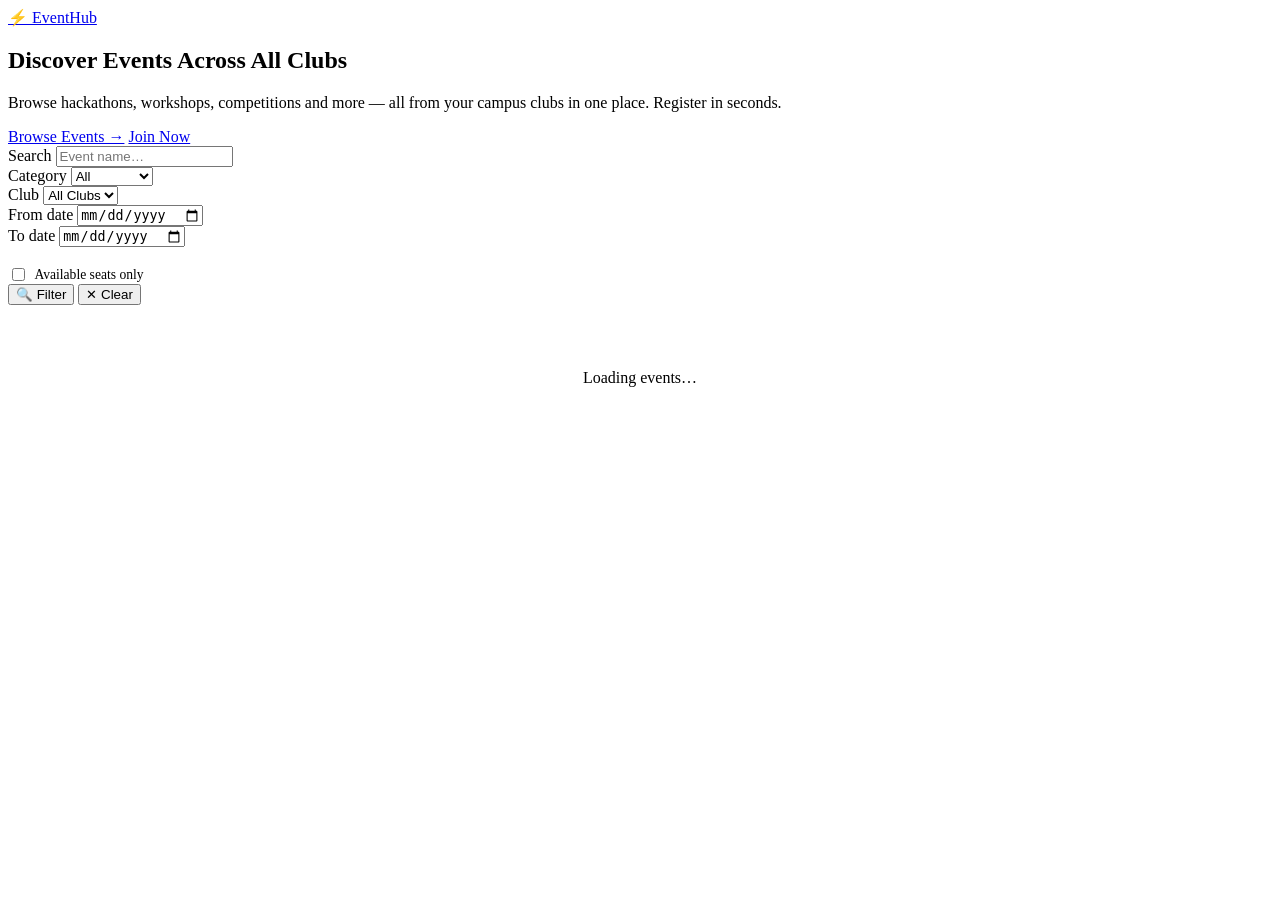
==== frontend/index.html @ 994a54f8 "working" ====
<!DOCTYPE html>
<html lang="en">

<head>
  <meta charset="UTF-8" />
  <meta name="viewport" content="width=device-width, initial-scale=1.0" />
  <title>EventHub — Multi-Club College Event Portal</title>
  <meta name="description" content="Discover and register for events across all college clubs in one place." />
  <link rel="stylesheet" href="/css/style.css" />
</head>

<body>
  <!-- NAV -->
  <nav>
    <div class="container nav-inner">
      <a href="/" class="nav-logo">⚡ EventHub</a>
      <div class="nav-links" id="nav-auth"></div>
    </div>
  </nav>

  <div class="container page-content">
    <!-- HERO -->
    <section class="hero">
      <h1>Discover Events <span class="hero-gradient">Across All Clubs</span></h1>
      <p>Browse hackathons, workshops, competitions and more — all from your campus clubs in one place. Register in
        seconds.</p>
      <div class="flex gap-1" style="justify-content:center;flex-wrap:wrap">
        <a href="#events" class="btn btn-primary">Browse Events →</a>
        <a href="/register.html" class="btn btn-secondary" id="hero-cta-reg">Join Now</a>
      </div>
    </section>

    <!-- FILTERS -->
    <section id="events">
      <div class="filters-bar">
        <div class="form-group">
          <label>Search</label>
          <input class="form-control" id="search" placeholder="Event name…" />
        </div>
        <div class="form-group">
          <label>Category</label>
          <select class="form-control" id="cat">
            <option value="">All</option>
            <option>Coding</option>
            <option>Robotics</option>
            <option>Design</option>
            <option>Music</option>
            <option>Sports</option>
            <option>Cultural</option>
            <option>Science</option>
            <option>Business</option>
            <option>Workshop</option>
            <option>Other</option>
          </select>
        </div>
        <div class="form-group">
          <label>Club</label>
          <select class="form-control" id="club-filter">
            <option value="">All Clubs</option>
          </select>
        </div>
        <div class="form-group">
          <label>From date</label>
          <input type="date" class="form-control" id="date-from" />
        </div>
        <div class="form-group">
          <label>To date</label>
          <input type="date" class="form-control" id="date-to" />
        </div>
        <div class="form-group" style="justify-content:flex-end">
          <label>&nbsp;</label>
          <label
            style="display:flex;align-items:center;gap:0.4rem;cursor:pointer;color:var(--text-secondary);font-size:0.85rem">
            <input type="checkbox" id="avail-only"> Available seats only
          </label>
        </div>
        <button class="btn btn-primary btn-sm" onclick="loadEvents()">🔍 Filter</button>
        <button class="btn btn-secondary btn-sm" onclick="clearFilters()">✕ Clear</button>
      </div>

      <!-- EVENT GRID -->
      <div class="events-grid" id="events-grid">
        <div style="grid-column:1/-1;text-align:center;padding:3rem;color:var(--text-muted)">
          <div class="spinner"></div>
          <p style="margin-top:1rem">Loading events…</p>
        </div>
      </div>
    </section>
  </div>

  <div id="toast-container"></div>

  <script type="module">
    import { eventsAPI, clubsAPI, isLoggedIn, isAdmin, getUser } from '/js/api.js';
    import { updateNav, buildEventCard, toast } from '/js/ui.js';

    updateNav();

    // Hide hero CTA if already logged in
    if (isLoggedIn()) {
      const el = document.getElementById('hero-cta-reg');
      if (el) el.style.display = 'none';
    }

    let registeredIds = new Set();
    let typingTimer;

    async function init() {
      // load registered events for badge display
      if (isLoggedIn()) {
        try {
          const { registrationsAPI } = await import('/js/api.js');
          const regs = await registrationsAPI.myRegistrations();
          regs.forEach(r => registeredIds.add(r.event_id));
        } catch { }
      }
      // Load clubs for filter
      try {
        const clubs = await clubsAPI.list();
        const sel = document.getElementById('club-filter');
        clubs.forEach(c => {
          const o = document.createElement('option');
          o.value = c.id; o.textContent = c.name;
          sel.appendChild(o);
        });
      } catch { }
      await loadEvents();
    }

    window.loadEvents = async function () {
      const grid = document.getElementById('events-grid');
      grid.innerHTML = `<div style="grid-column:1/-1;text-align:center;padding:3rem;color:var(--text-muted)"><div class="spinner"></div><p style="margin-top:1rem">Loading…</p></div>`;
      try {
        const params = {
          search: document.getElementById('search').value.trim() || undefined,
          category: document.getElementById('cat').value || undefined,
          club_id: document.getElementById('club-filter').value || undefined,
          date_from: document.getElementById('date-from').value ? document.getElementById('date-from').value + 'T00:00:00' : undefined,
          date_to: document.getElementById('date-to').value ? document.getElementById('date-to').value + 'T23:59:59' : undefined,
          available_only: document.getElementById('avail-only').checked || undefined,
        };
        const events = await eventsAPI.list(params);
        if (!events.length) {
          grid.innerHTML = `<div class="empty-state" style="grid-column:1/-1"><div class="empty-icon">📭</div><h3>No events found</h3><p>Try adjusting your filters.</p></div>`;
          return;
        }
        grid.innerHTML = events.map(e => buildEventCard(e, registeredIds)).join('');
      } catch (e) {
        grid.innerHTML = `<div class="empty-state" style="grid-column:1/-1"><div class="empty-icon">⚠️</div><h3>Failed to load events</h3><p>${e.message}</p></div>`;
      }
    };

    window.clearFilters = function () {
      ['search', 'date-from', 'date-to'].forEach(id => document.getElementById(id).value = '');
      document.getElementById('cat').value = '';
      document.getElementById('club-filter').value = '';
      document.getElementById('avail-only').checked = false;
      loadEvents();
    };

    // Debounce search
    document.getElementById('search').addEventListener('input', () => {
      clearTimeout(typingTimer);
      typingTimer = setTimeout(loadEvents, 400);
    });
    ['cat', 'club-filter', 'date-from', 'date-to', 'avail-only'].forEach(id =>
      document.getElementById(id).addEventListener('change', loadEvents));

    init();
  </script>
</body>

</html>
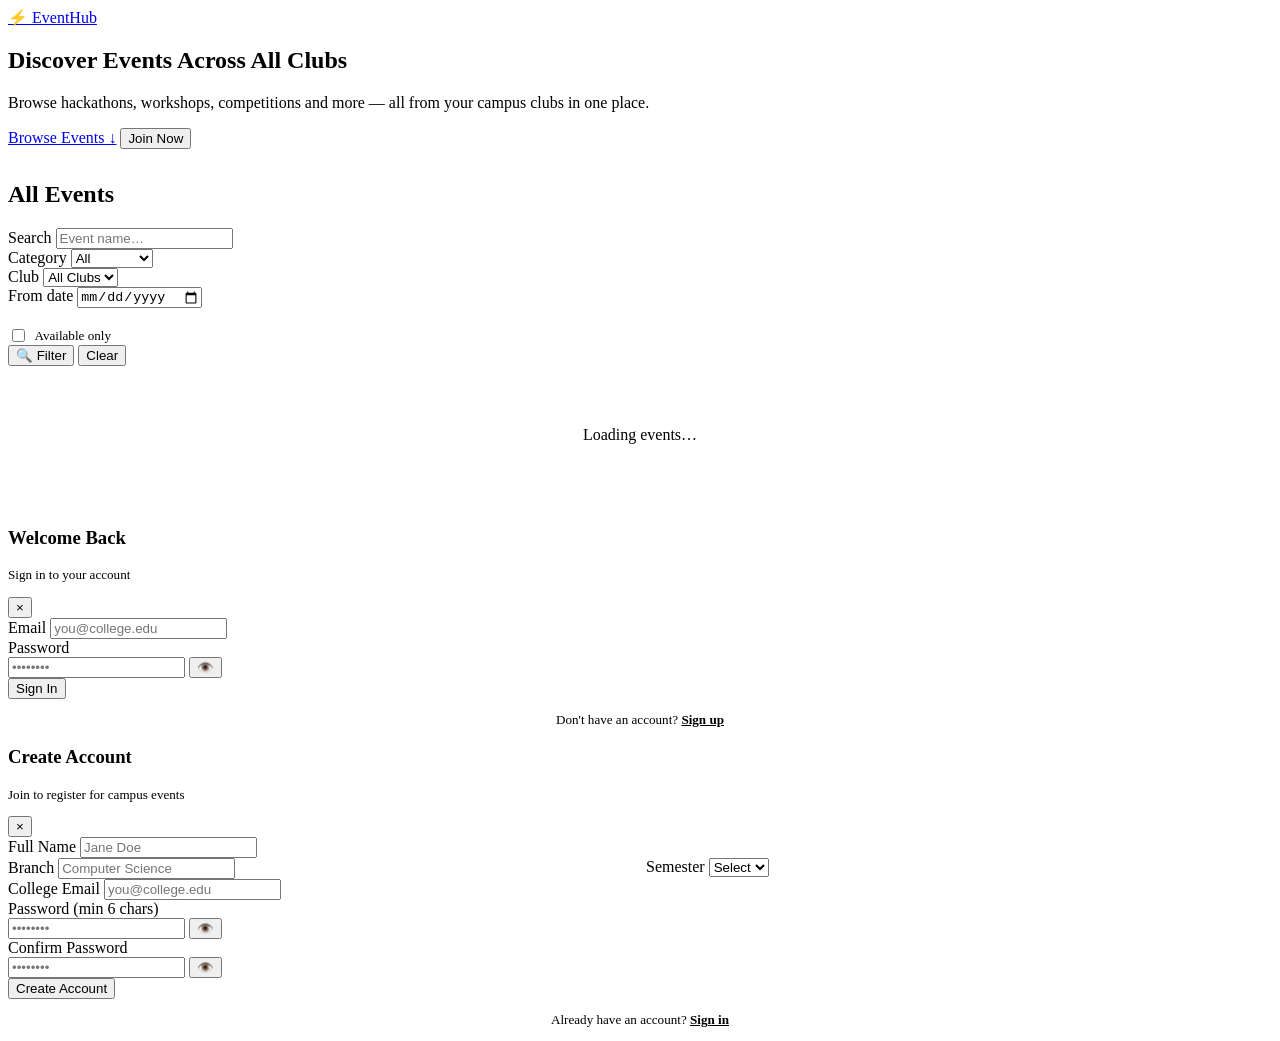
==== commit 0ef4ae7d: "v2" ====
--- a/frontend/index.html
+++ b/frontend/index.html
@@ -4,7 +4,7 @@
 <head>
   <meta charset="UTF-8" />
   <meta name="viewport" content="width=device-width, initial-scale=1.0" />
-  <title>EventHub — Multi-Club College Event Portal</title>
+  <title>EventHub — College Event Portal</title>
   <meta name="description" content="Discover and register for events across all college clubs in one place." />
   <link rel="stylesheet" href="/css/style.css" />
 </head>
@@ -22,16 +22,26 @@
     <!-- HERO -->
     <section class="hero">
       <h1>Discover Events <span class="hero-gradient">Across All Clubs</span></h1>
-      <p>Browse hackathons, workshops, competitions and more — all from your campus clubs in one place. Register in
-        seconds.</p>
+      <p>Browse hackathons, workshops, competitions and more — all from your campus clubs in one place.</p>
       <div class="flex gap-1" style="justify-content:center;flex-wrap:wrap">
-        <a href="#events" class="btn btn-primary">Browse Events →</a>
-        <a href="/register.html" class="btn btn-secondary" id="hero-cta-reg">Join Now</a>
+        <a href="#events" class="btn btn-primary">Browse Events ↓</a>
+        <button class="btn btn-secondary" id="hero-cta-reg" onclick="openModal('signup-modal')">Join Now</button>
       </div>
     </section>
 
-    <!-- FILTERS -->
-    <section id="events">
+    <!-- UPCOMING EVENTS SLIDESHOW -->
+    <div class="slideshow" id="slideshow">
+      <div class="slideshow-track" id="slideshow-track"></div>
+    </div>
+    <div class="slideshow-dots" id="slideshow-dots"></div>
+
+    <!-- EVENTS SECTION -->
+    <section id="events" style="margin-top:2rem">
+      <div class="section-header mb-2">
+        <h2>All Events</h2>
+      </div>
+
+      <!-- FILTERS -->
       <div class="filters-bar">
         <div class="form-group">
           <label>Search</label>
@@ -63,36 +73,129 @@
           <label>From date</label>
           <input type="date" class="form-control" id="date-from" />
         </div>
-        <div class="form-group">
-          <label>To date</label>
-          <input type="date" class="form-control" id="date-to" />
-        </div>
         <div class="form-group" style="justify-content:flex-end">
           <label>&nbsp;</label>
           <label
-            style="display:flex;align-items:center;gap:0.4rem;cursor:pointer;color:var(--text-secondary);font-size:0.85rem">
-            <input type="checkbox" id="avail-only"> Available seats only
+            style="display:flex;align-items:center;gap:0.4rem;cursor:pointer;color:var(--text-secondary);font-size:0.82rem">
+            <input type="checkbox" id="avail-only"> Available only
           </label>
         </div>
         <button class="btn btn-primary btn-sm" onclick="loadEvents()">🔍 Filter</button>
-        <button class="btn btn-secondary btn-sm" onclick="clearFilters()">✕ Clear</button>
+        <button class="btn btn-secondary btn-sm" onclick="clearFilters()">Clear</button>
       </div>
 
       <!-- EVENT GRID -->
       <div class="events-grid" id="events-grid">
         <div style="grid-column:1/-1;text-align:center;padding:3rem;color:var(--text-muted)">
           <div class="spinner"></div>
-          <p style="margin-top:1rem">Loading events…</p>
+          <p style="margin-top:0.75rem">Loading events…</p>
         </div>
       </div>
     </section>
   </div>
 
+  <!-- ─── LOGIN MODAL ─────────────────────────────────────────── -->
+  <div class="modal-overlay" id="login-modal">
+    <div class="modal">
+      <div class="modal-header">
+        <div>
+          <h3>Welcome Back</h3>
+          <p class="text-muted" style="font-size:0.82rem">Sign in to your account</p>
+        </div>
+        <button class="modal-close" onclick="closeModal('login-modal')">×</button>
+      </div>
+      <form id="login-form" class="modal-stack">
+        <div class="form-group">
+          <label>Email</label>
+          <input class="form-control" id="login-email" type="email" placeholder="you@college.edu" required />
+        </div>
+        <div class="form-group">
+          <label>Password</label>
+          <div class="password-wrap">
+            <input class="form-control" id="login-password" type="password" placeholder="••••••••" required />
+            <button type="button" class="password-toggle" onclick="togglePassword('login-password', this)">👁️</button>
+          </div>
+        </div>
+        <button class="btn btn-primary btn-block" type="submit" id="login-btn">Sign In</button>
+        <p class="text-muted" style="text-align:center;font-size:0.82rem">
+          Don't have an account?
+          <a href="#" style="color:var(--accent);font-weight:600"
+            onclick="closeModal('login-modal');openModal('signup-modal');return false">Sign up</a>
+        </p>
+      </form>
+    </div>
+  </div>
+
+  <!-- ─── SIGNUP MODAL ────────────────────────────────────────── -->
+  <div class="modal-overlay" id="signup-modal">
+    <div class="modal">
+      <div class="modal-header">
+        <div>
+          <h3>Create Account</h3>
+          <p class="text-muted" style="font-size:0.82rem">Join to register for campus events</p>
+        </div>
+        <button class="modal-close" onclick="closeModal('signup-modal')">×</button>
+      </div>
+      <form id="signup-form" class="modal-stack">
+        <div class="form-group">
+          <label>Full Name</label>
+          <input class="form-control" id="signup-name" type="text" placeholder="Jane Doe" required />
+        </div>
+        <div style="display:grid;grid-template-columns:1fr 1fr;gap:0.75rem">
+          <div class="form-group">
+            <label>Branch</label>
+            <input class="form-control" id="signup-branch" type="text" placeholder="Computer Science" required />
+          </div>
+          <div class="form-group">
+            <label>Semester</label>
+            <select class="form-control" id="signup-semester" required>
+              <option value="">Select</option>
+              <option>1</option>
+              <option>2</option>
+              <option>3</option>
+              <option>4</option>
+              <option>5</option>
+              <option>6</option>
+              <option>7</option>
+              <option>8</option>
+            </select>
+          </div>
+        </div>
+        <div class="form-group">
+          <label>College Email</label>
+          <input class="form-control" id="signup-email" type="email" placeholder="you@college.edu" required />
+        </div>
+        <div class="form-group">
+          <label>Password <span class="text-muted" style="font-weight:400">(min 6 chars)</span></label>
+          <div class="password-wrap">
+            <input class="form-control" id="signup-password" type="password" placeholder="••••••••" required
+              minlength="6" />
+            <button type="button" class="password-toggle" onclick="togglePassword('signup-password', this)">👁️</button>
+          </div>
+        </div>
+        <div class="form-group">
+          <label>Confirm Password</label>
+          <div class="password-wrap">
+            <input class="form-control" id="signup-confirm" type="password" placeholder="••••••••" required
+              minlength="6" />
+            <button type="button" class="password-toggle" onclick="togglePassword('signup-confirm', this)">👁️</button>
+          </div>
+        </div>
+        <button class="btn btn-primary btn-block" type="submit" id="signup-btn">Create Account</button>
+        <p class="text-muted" style="text-align:center;font-size:0.82rem">
+          Already have an account?
+          <a href="#" style="color:var(--accent);font-weight:600"
+            onclick="closeModal('signup-modal');openModal('login-modal');return false">Sign in</a>
+        </p>
+      </form>
+    </div>
+  </div>
+
   <div id="toast-container"></div>
 
   <script type="module">
-    import { eventsAPI, clubsAPI, isLoggedIn, isAdmin, getUser } from '/js/api.js';
-    import { updateNav, buildEventCard, toast } from '/js/ui.js';
+    import { eventsAPI, clubsAPI, authAPI, setAuth, isLoggedIn, isAdmin, getUser } from '/js/api.js';
+    import { updateNav, buildEventCard, toast, formatDate } from '/js/ui.js';
 
     updateNav();
 
@@ -103,10 +206,10 @@
     }
 
     let registeredIds = new Set();
+    let allEvents = [];
     let typingTimer;
 
     async function init() {
-      // load registered events for badge display
       if (isLoggedIn()) {
         try {
           const { registrationsAPI } = await import('/js/api.js');
@@ -114,7 +217,7 @@
           regs.forEach(r => registeredIds.add(r.event_id));
         } catch { }
       }
-      // Load clubs for filter
+
       try {
         const clubs = await clubsAPI.list();
         const sel = document.getElementById('club-filter');
@@ -124,19 +227,55 @@
           sel.appendChild(o);
         });
       } catch { }
+
+      allEvents = await eventsAPI.list().catch(() => []);
+      renderSlideshow(allEvents);
       await loadEvents();
     }
 
+    // ─── Slideshow ─────────────────────────────────────────
+    function renderSlideshow(events) {
+      const upcoming = events
+        .filter(e => new Date(e.event_date) > new Date())
+        .slice(0, 5);
+      if (!upcoming.length) {
+        document.getElementById('slideshow').style.display = 'none';
+        return;
+      }
+      const track = document.getElementById('slideshow-track');
+      const dots = document.getElementById('slideshow-dots');
+      track.innerHTML = upcoming.map(e => `
+                <div class="slideshow-slide">
+                    <span class="chip chip-accent">${e.category}</span>
+                    <h3>${e.title}</h3>
+                    <p class="text-muted" style="font-size:0.85rem">📅 ${formatDate(e.event_date)} ${e.venue ? '· 📍 ' + e.venue : ''}</p>
+                    <p style="font-size:0.85rem">${e.description ? e.description.substring(0, 100) + '…' : ''}</p>
+                    <a href="/event-detail.html?id=${e.id}" class="btn btn-primary btn-sm" style="margin-top:0.5rem">View Details →</a>
+                </div>
+            `).join('');
+      dots.innerHTML = upcoming.map((_, i) =>
+        `<button class="slideshow-dot ${i === 0 ? 'active' : ''}" onclick="goSlide(${i})"></button>`
+      ).join('');
+
+      let current = 0;
+      window.goSlide = (i) => {
+        current = i;
+        track.style.transform = `translateX(-${i * 100}%)`;
+        dots.querySelectorAll('.slideshow-dot').forEach((d, idx) => d.classList.toggle('active', idx === i));
+      };
+      setInterval(() => window.goSlide((current + 1) % upcoming.length), 4500);
+    }
+
+    // ─── Events ────────────────────────────────────────────
     window.loadEvents = async function () {
       const grid = document.getElementById('events-grid');
-      grid.innerHTML = `<div style="grid-column:1/-1;text-align:center;padding:3rem;color:var(--text-muted)"><div class="spinner"></div><p style="margin-top:1rem">Loading…</p></div>`;
+      grid.innerHTML = `<div style="grid-column:1/-1;text-align:center;padding:3rem;color:var(--text-muted)"><div class="spinner"></div></div>`;
       try {
         const params = {
           search: document.getElementById('search').value.trim() || undefined,
           category: document.getElementById('cat').value || undefined,
           club_id: document.getElementById('club-filter').value || undefined,
           date_from: document.getElementById('date-from').value ? document.getElementById('date-from').value + 'T00:00:00' : undefined,
-          date_to: document.getElementById('date-to').value ? document.getElementById('date-to').value + 'T23:59:59' : undefined,
           available_only: document.getElementById('avail-only').checked || undefined,
         };
         const events = await eventsAPI.list(params);
@@ -151,20 +290,75 @@
     };
 
     window.clearFilters = function () {
-      ['search', 'date-from', 'date-to'].forEach(id => document.getElementById(id).value = '');
+      ['search', 'date-from'].forEach(id => document.getElementById(id).value = '');
       document.getElementById('cat').value = '';
       document.getElementById('club-filter').value = '';
       document.getElementById('avail-only').checked = false;
       loadEvents();
     };
 
-    // Debounce search
     document.getElementById('search').addEventListener('input', () => {
       clearTimeout(typingTimer);
       typingTimer = setTimeout(loadEvents, 400);
     });
-    ['cat', 'club-filter', 'date-from', 'date-to', 'avail-only'].forEach(id =>
+    ['cat', 'club-filter', 'date-from', 'avail-only'].forEach(id =>
       document.getElementById(id).addEventListener('change', loadEvents));
+
+    // ─── Login handler ─────────────────────────────────────
+    document.getElementById('login-form').addEventListener('submit', async (e) => {
+      e.preventDefault();
+      const btn = document.getElementById('login-btn');
+      btn.disabled = true; btn.innerHTML = '<span class="spinner spinner-dark"></span> Signing in…';
+      try {
+        const { access_token, user } = await authAPI.login({
+          email: document.getElementById('login-email').value.trim(),
+          password: document.getElementById('login-password').value,
+        });
+        setAuth(access_token, user);
+        toast('Login successful!', 'success');
+        closeModal('login-modal');
+        setTimeout(() => {
+          if (user.role === 'admin') window.location.href = '/admin-dashboard.html';
+          else window.location.reload();
+        }, 500);
+      } catch (err) {
+        toast(err.message, 'error');
+        btn.disabled = false; btn.textContent = 'Sign In';
+      }
+    });
+
+    // ─── Signup handler ────────────────────────────────────
+    document.getElementById('signup-form').addEventListener('submit', async (e) => {
+      e.preventDefault();
+      const pwd = document.getElementById('signup-password').value;
+      const confirm = document.getElementById('signup-confirm').value;
+      if (pwd !== confirm) { toast('Passwords do not match', 'error'); return; }
+
+      const btn = document.getElementById('signup-btn');
+      btn.disabled = true; btn.innerHTML = '<span class="spinner spinner-dark"></span> Creating…';
+      try {
+        const { access_token, user } = await authAPI.register({
+          full_name: document.getElementById('signup-name').value.trim(),
+          email: document.getElementById('signup-email').value.trim(),
+          password: pwd,
+          confirm_password: confirm,
+          branch: document.getElementById('signup-branch').value.trim(),
+          semester: parseInt(document.getElementById('signup-semester').value),
+        });
+        setAuth(access_token, user);
+        toast('Account created! 🎉', 'success');
+        closeModal('signup-modal');
+        setTimeout(() => window.location.reload(), 500);
+      } catch (err) {
+        toast(err.message, 'error');
+        btn.disabled = false; btn.textContent = 'Create Account';
+      }
+    });
+
+    // Close modals on overlay click
+    document.querySelectorAll('.modal-overlay').forEach(o =>
+      o.addEventListener('click', e => { if (e.target === o) o.classList.remove('open'); })
+    );
 
     init();
   </script>
